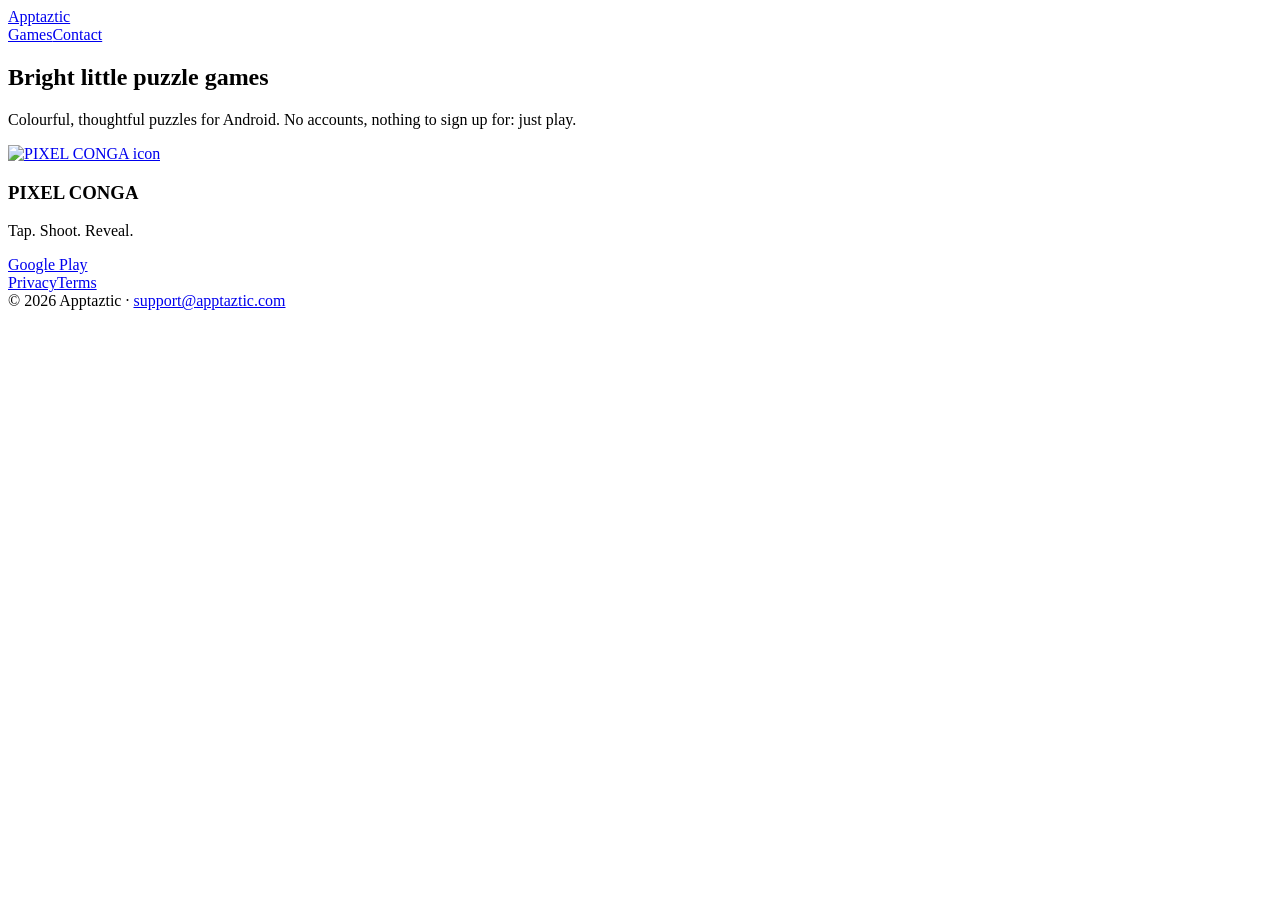
==== public/index.html @ bafa669f "apptaztic.com: home page, PIXEL CONGA privacy policy and terms, app-ads.txt, deploy script - Static " ====
<!doctype html>
<html lang="en">
<head>
  <meta charset="utf-8">
  <meta name="viewport" content="width=device-width, initial-scale=1">
  <title>Apptaztic: bright little puzzle games</title>
  <meta name="description" content="Apptaztic makes colourful puzzle games for Android.">
  <link rel="icon" href="/favicon-32.png" sizes="32x32">
  <link rel="apple-touch-icon" href="/apple-touch-icon.png">
  <link rel="stylesheet" href="/assets/site.css">
</head>
<body>
  <div class="wrap">
    <header class="site">
      <a class="brand" href="/">Apptaztic</a>
      <nav><a href="#games">Games</a><a href="mailto:support@apptaztic.com">Contact</a></nav>
    </header>

    <main>
      <section class="hero">
        <h1>Bright little puzzle games</h1>
        <p>Colourful, thoughtful puzzles for Android. No accounts, nothing to sign up for: just play.</p>
      </section>

      <section class="games" id="games">
        <!-- games:start (tools/new_game.py adds a card per game here) -->
        <article class="card game-card" data-game="pixelconga">
          <a href="/pixelconga/"><img src="/pixelconga/icon.png" alt="PIXEL CONGA icon" width="112" height="112"></a>
          <h3><a href="/pixelconga/" style="color:inherit;text-decoration:none">PIXEL CONGA</a></h3>
          <p>Tap. Shoot. Reveal.</p>
          <a class="badge" href="https://play.google.com/store/apps/details?id=com.apptaztic.pixelconga">Google Play</a>
          <div class="links"><a href="/pixelconga/privacy/">Privacy</a><a href="/pixelconga/terms/">Terms</a></div>
        </article>
        <!-- games:end -->
      </section>
    </main>

    <footer class="site">© 2026 Apptaztic · <a href="mailto:support@apptaztic.com">support@apptaztic.com</a></footer>
  </div>
</body>
</html>
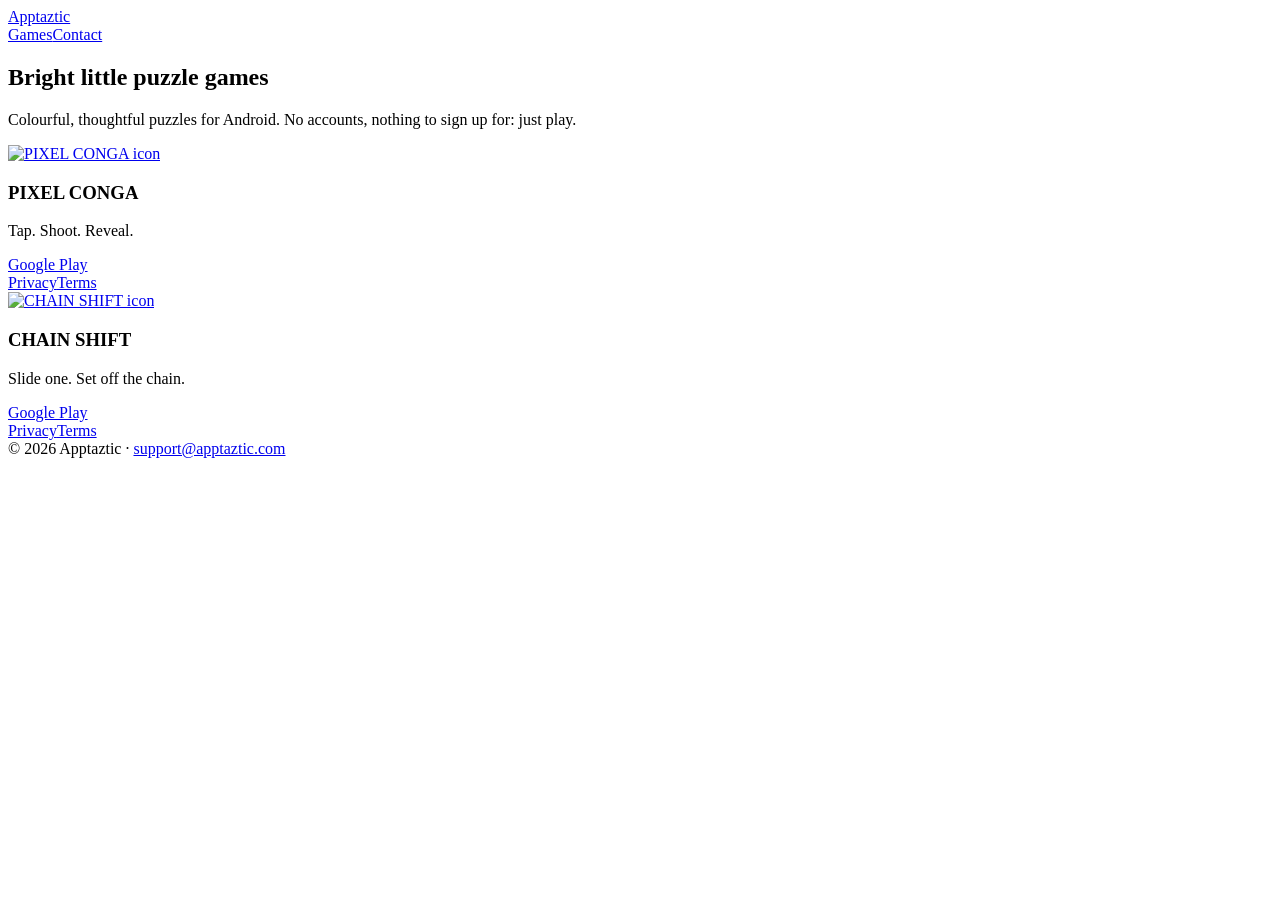
==== commit 03ef26ef: "CHAIN SHIFT: game page, privacy policy and terms (tools/new_game.py) Co-Authored-By: Claude Opus 5.5" ====
--- a/public/index.html
+++ b/public/index.html
@@ -31,6 +31,13 @@
           <a class="badge" href="https://play.google.com/store/apps/details?id=com.apptaztic.pixelconga">Google Play</a>
           <div class="links"><a href="/pixelconga/privacy/">Privacy</a><a href="/pixelconga/terms/">Terms</a></div>
         </article>
+        <article class="card game-card" data-game="chainshift">
+          <a href="/chainshift/"><img src="/chainshift/icon.png" alt="CHAIN SHIFT icon" width="112" height="112"></a>
+          <h3><a href="/chainshift/" style="color:inherit;text-decoration:none">CHAIN SHIFT</a></h3>
+          <p>Slide one. Set off the chain.</p>
+          <a class="badge" href="https://play.google.com/store/apps/details?id=com.apptaztic.chainshift">Google Play</a>
+          <div class="links"><a href="/chainshift/privacy/">Privacy</a><a href="/chainshift/terms/">Terms</a></div>
+        </article>
         <!-- games:end -->
       </section>
     </main>
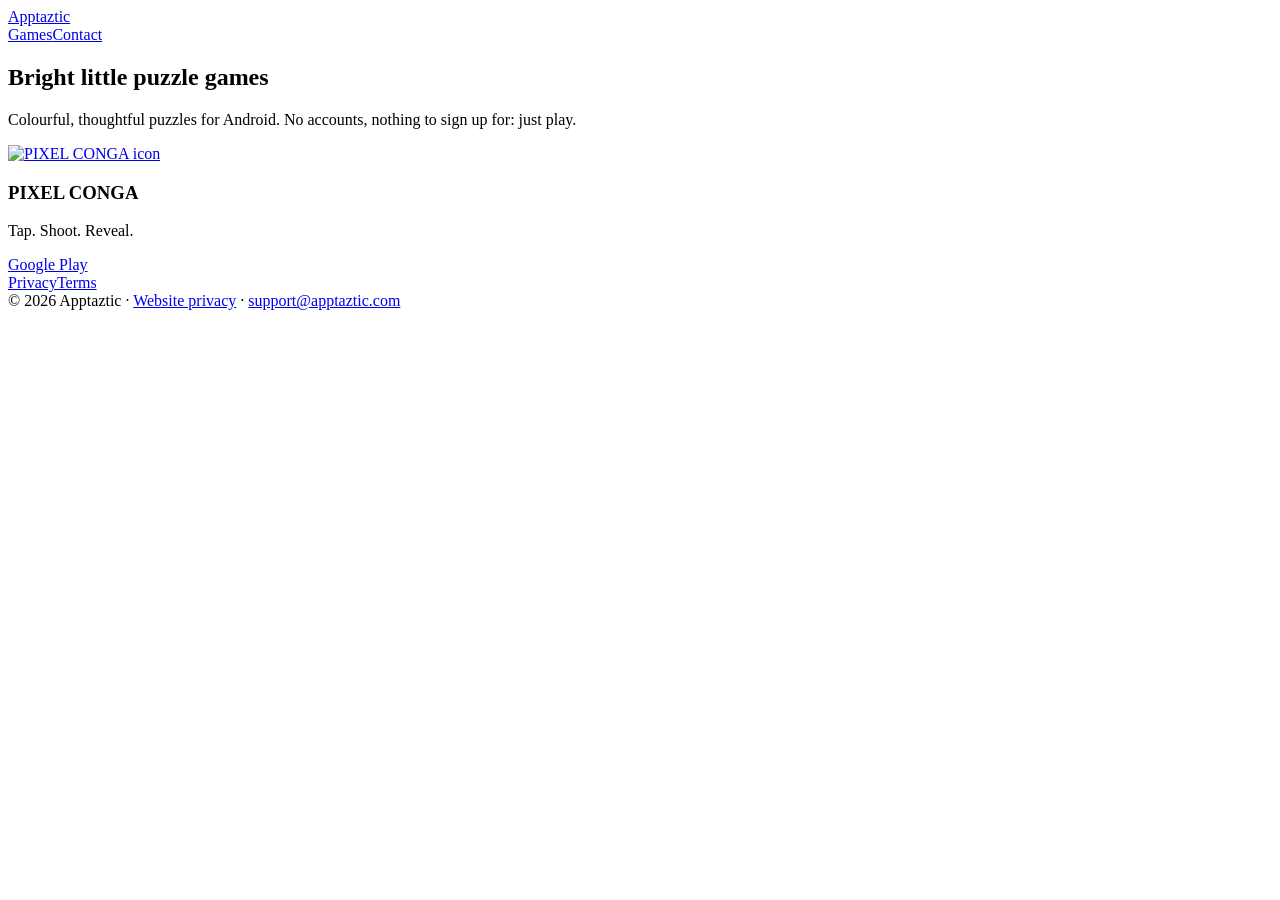
==== commit 8cd7e330: "Website privacy page: no cookies, short-lived server logs, contact and rights Linked from the home p" ====
--- a/public/index.html
+++ b/public/index.html
@@ -31,18 +31,11 @@
           <a class="badge" href="https://play.google.com/store/apps/details?id=com.apptaztic.pixelconga">Google Play</a>
           <div class="links"><a href="/pixelconga/privacy/">Privacy</a><a href="/pixelconga/terms/">Terms</a></div>
         </article>
-        <article class="card game-card" data-game="chainshift">
-          <a href="/chainshift/"><img src="/chainshift/icon.png" alt="CHAIN SHIFT icon" width="112" height="112"></a>
-          <h3><a href="/chainshift/" style="color:inherit;text-decoration:none">CHAIN SHIFT</a></h3>
-          <p>Slide one. Set off the chain.</p>
-          <a class="badge" href="https://play.google.com/store/apps/details?id=com.apptaztic.chainshift">Google Play</a>
-          <div class="links"><a href="/chainshift/privacy/">Privacy</a><a href="/chainshift/terms/">Terms</a></div>
-        </article>
         <!-- games:end -->
       </section>
     </main>
 
-    <footer class="site">© 2026 Apptaztic · <a href="mailto:support@apptaztic.com">support@apptaztic.com</a></footer>
+    <footer class="site">© 2026 Apptaztic · <a href="/privacy/">Website privacy</a> · <a href="mailto:support@apptaztic.com">support@apptaztic.com</a></footer>
   </div>
 </body>
 </html>
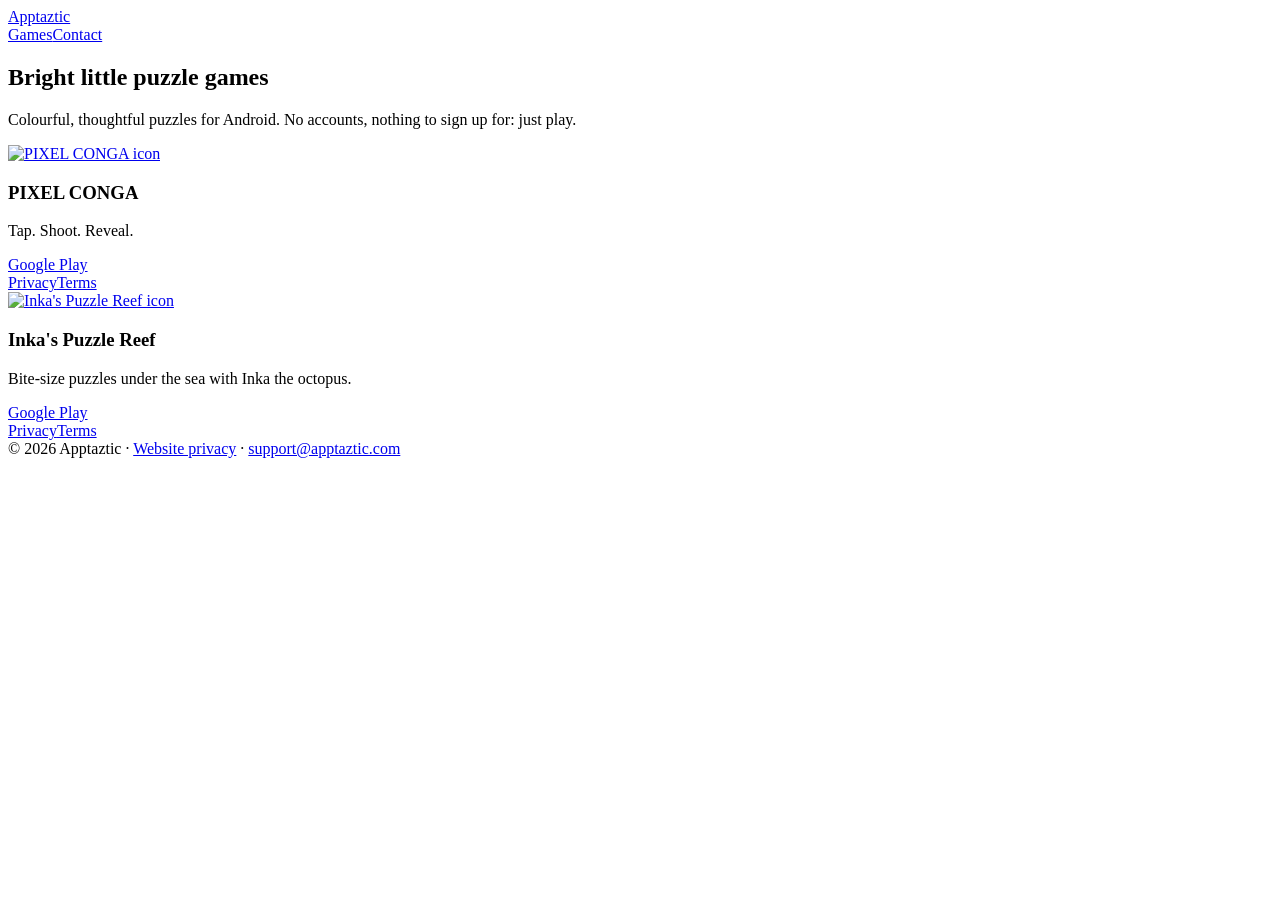
==== commit 4dc92dc0: "Add Inka's Puzzle Reef: game page, privacy policy and terms Co-Authored-By: Claude Opus 5.5 <noreply" ====
--- a/public/index.html
+++ b/public/index.html
@@ -31,6 +31,13 @@
           <a class="badge" href="https://play.google.com/store/apps/details?id=com.apptaztic.pixelconga">Google Play</a>
           <div class="links"><a href="/pixelconga/privacy/">Privacy</a><a href="/pixelconga/terms/">Terms</a></div>
         </article>
+        <article class="card game-card" data-game="inkaspuzzlereef">
+          <a href="/inkaspuzzlereef/"><img src="/inkaspuzzlereef/icon.png" alt="Inka&#x27;s Puzzle Reef icon" width="112" height="112"></a>
+          <h3><a href="/inkaspuzzlereef/" style="color:inherit;text-decoration:none">Inka&#x27;s Puzzle Reef</a></h3>
+          <p>Bite-size puzzles under the sea with Inka the octopus.</p>
+          <a class="badge" href="https://play.google.com/store/apps/details?id=com.apptaztic.inka_puzzles">Google Play</a>
+          <div class="links"><a href="/inkaspuzzlereef/privacy/">Privacy</a><a href="/inkaspuzzlereef/terms/">Terms</a></div>
+        </article>
         <!-- games:end -->
       </section>
     </main>
